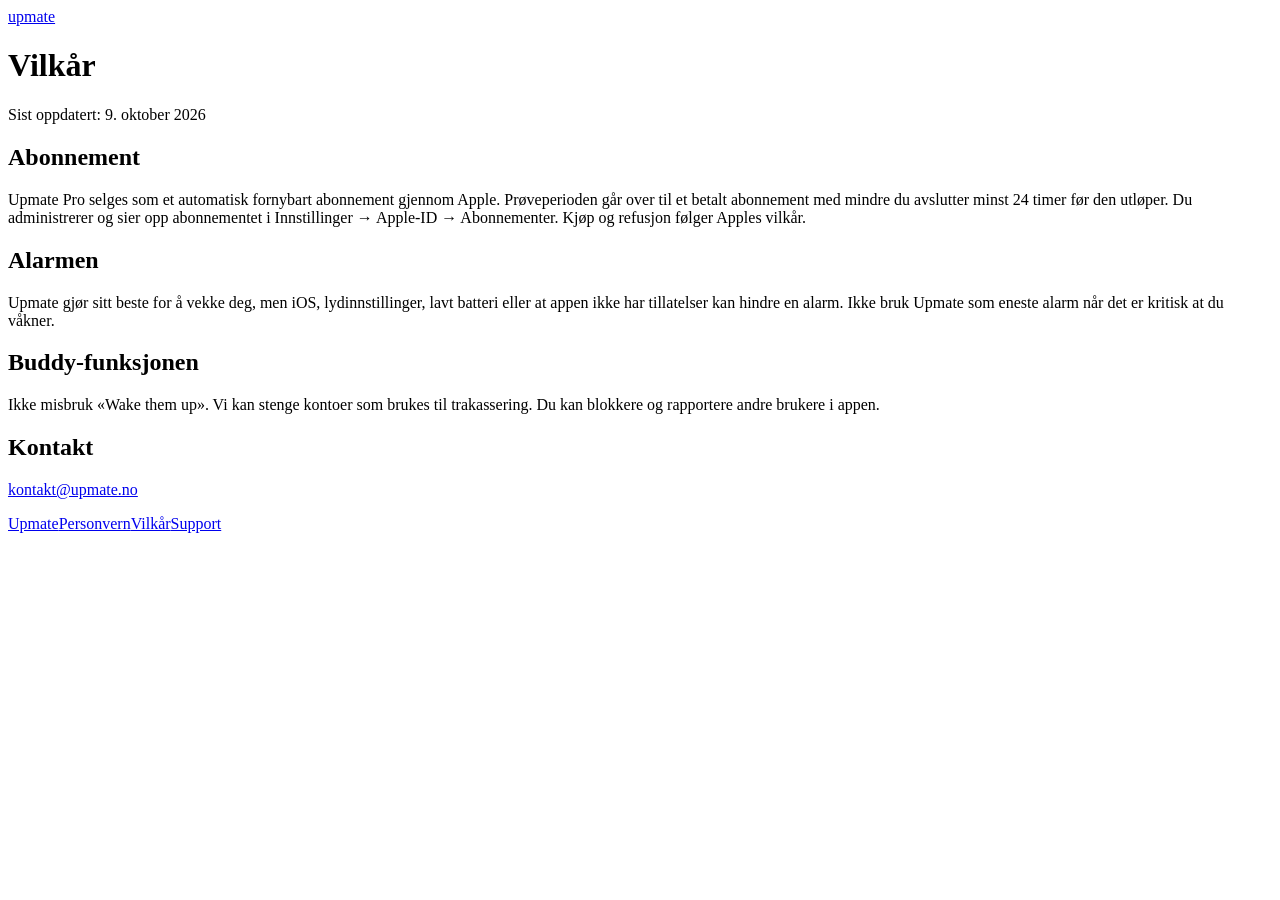
==== web/vilkar.html @ 28e09be5 "Add upmate.no website (AASA, invite fallback, legal pages) and bundle id Co-Authored-By: Claude Opus" ====
<!doctype html>
<html lang="no">
<head>
<meta charset="utf-8">
<meta name="viewport" content="width=device-width, initial-scale=1">
<title>Vilkår – Upmate</title>
<meta name="description" content="Bruksvilkår for Upmate.">
<link rel="stylesheet" href="/style.css">
</head>
<body>
<main>
<a class="logo" href="/">up<span>mate</span></a>
<h1>Vilkår</h1>
<p>Sist oppdatert: 9. oktober 2026</p>
<h2>Abonnement</h2>
<p>Upmate Pro selges som et automatisk fornybart abonnement gjennom Apple. Prøveperioden går over til et betalt abonnement med mindre du avslutter minst 24 timer før den utløper. Du administrerer og sier opp abonnementet i Innstillinger → Apple-ID → Abonnementer. Kjøp og refusjon følger Apples vilkår.</p>
<h2>Alarmen</h2>
<p>Upmate gjør sitt beste for å vekke deg, men iOS, lydinnstillinger, lavt batteri eller at appen ikke har tillatelser kan hindre en alarm. Ikke bruk Upmate som eneste alarm når det er kritisk at du våkner.</p>
<h2>Buddy-funksjonen</h2>
<p>Ikke misbruk «Wake them up». Vi kan stenge kontoer som brukes til trakassering. Du kan blokkere og rapportere andre brukere i appen.</p>
<h2>Kontakt</h2>
<p><a href="mailto:kontakt@upmate.no">kontakt@upmate.no</a></p>
<footer><a href="/">Upmate</a><a href="/personvern">Personvern</a><a href="/vilkar">Vilkår</a><a href="/support">Support</a></footer></main></body></html>
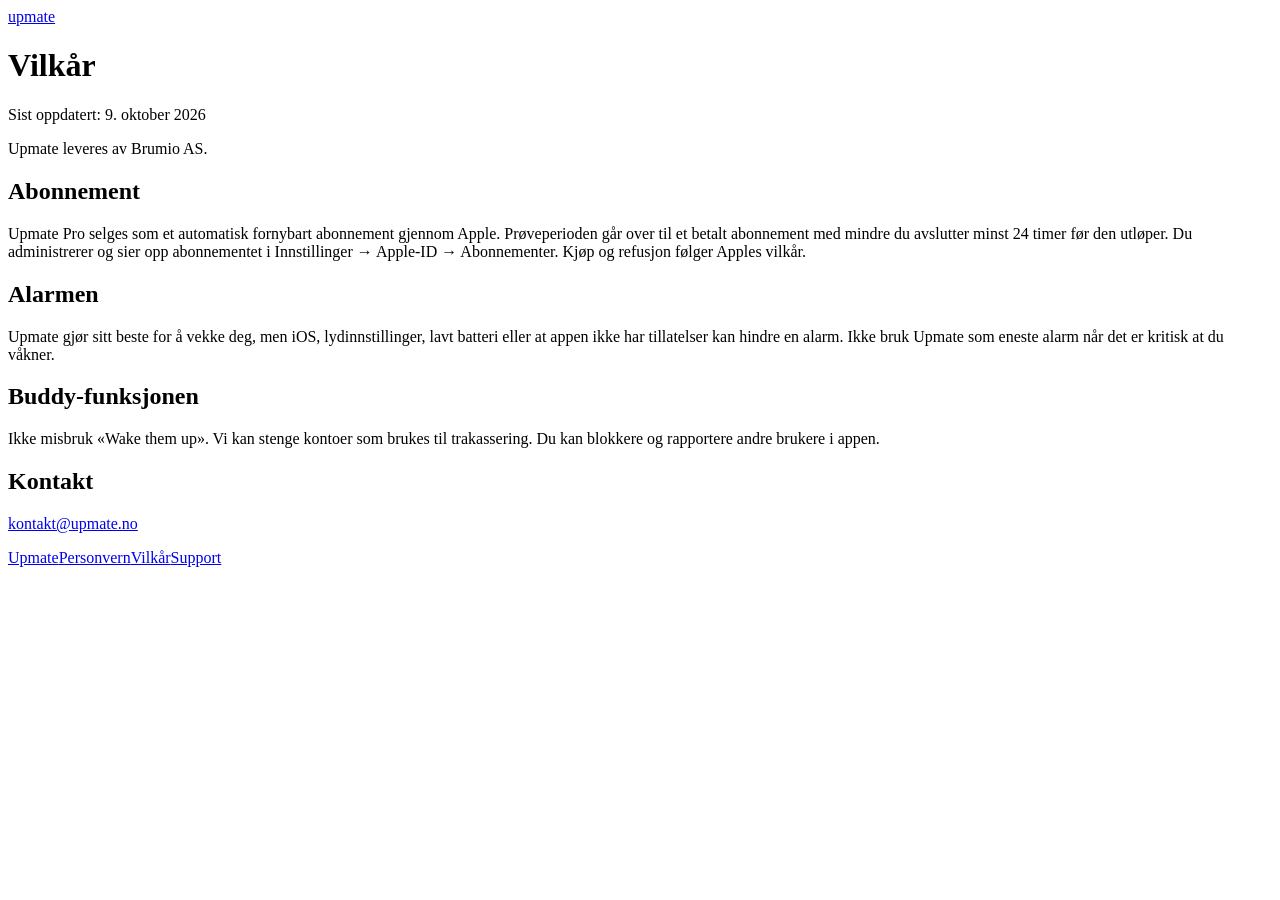
==== commit 18199e7a: "Set Apple Team ID for Brumio AS Co-Authored-By: Claude Opus 5.5 <noreply@anthropic.com> Claude-Sessi" ====
--- a/web/vilkar.html
+++ b/web/vilkar.html
@@ -12,6 +12,7 @@
 <a class="logo" href="/">up<span>mate</span></a>
 <h1>Vilkår</h1>
 <p>Sist oppdatert: 9. oktober 2026</p>
+<p>Upmate leveres av Brumio AS.</p>
 <h2>Abonnement</h2>
 <p>Upmate Pro selges som et automatisk fornybart abonnement gjennom Apple. Prøveperioden går over til et betalt abonnement med mindre du avslutter minst 24 timer før den utløper. Du administrerer og sier opp abonnementet i Innstillinger → Apple-ID → Abonnementer. Kjøp og refusjon følger Apples vilkår.</p>
 <h2>Alarmen</h2>
